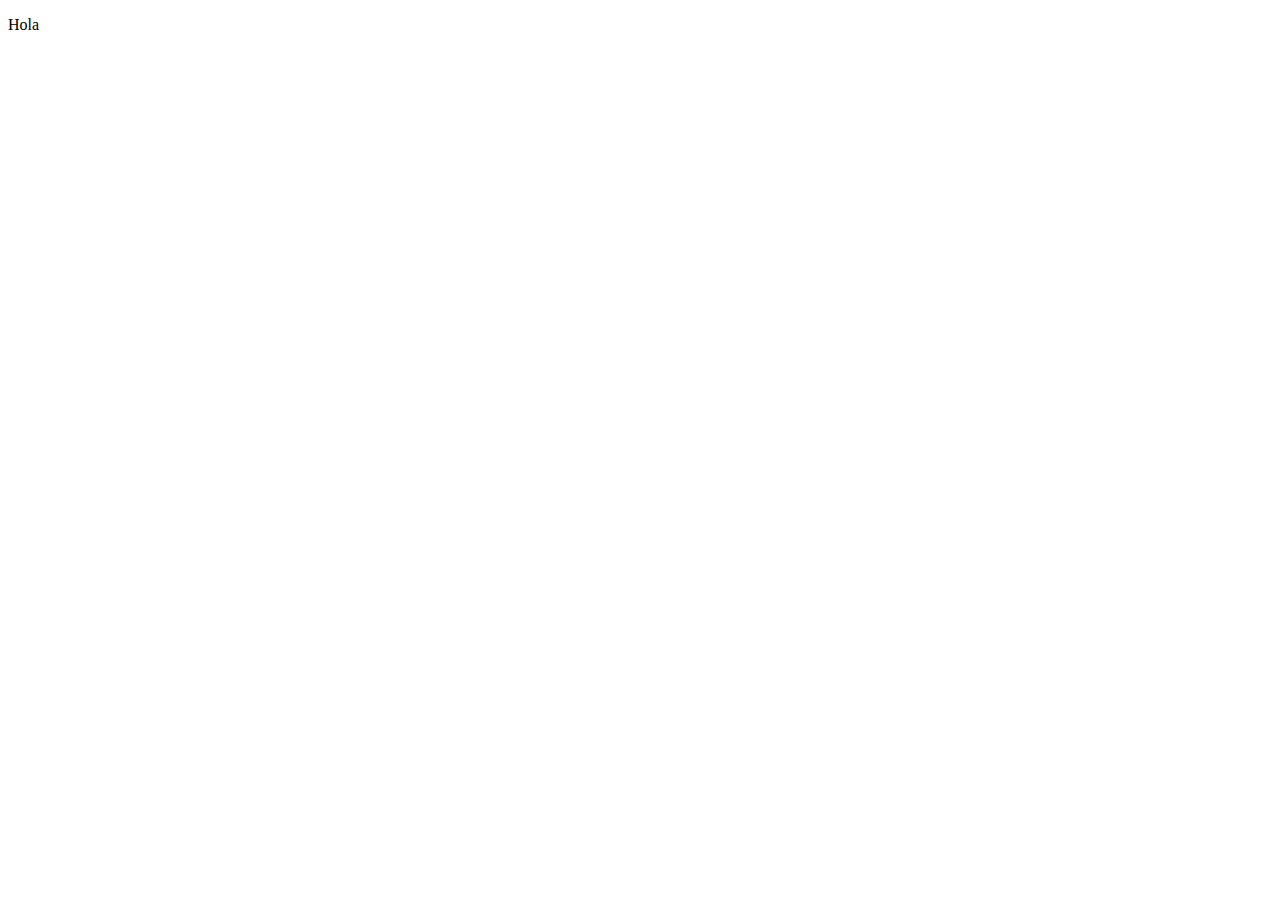
==== paginaprimera.html @ 2f62c5b4 "ESTA ES LA ULTIMA Y SI QUEDA" ====
<!DOCTYPE html>
<html lang="en">
<head>
	<meta charset="UTF-8">
	<title>League Of Legos :V</title>
	<link rel="stylesheet" href="style.css">
</head>
<body>
	<header>
		<p>Hola</p>
	</header>
</body>
</html>
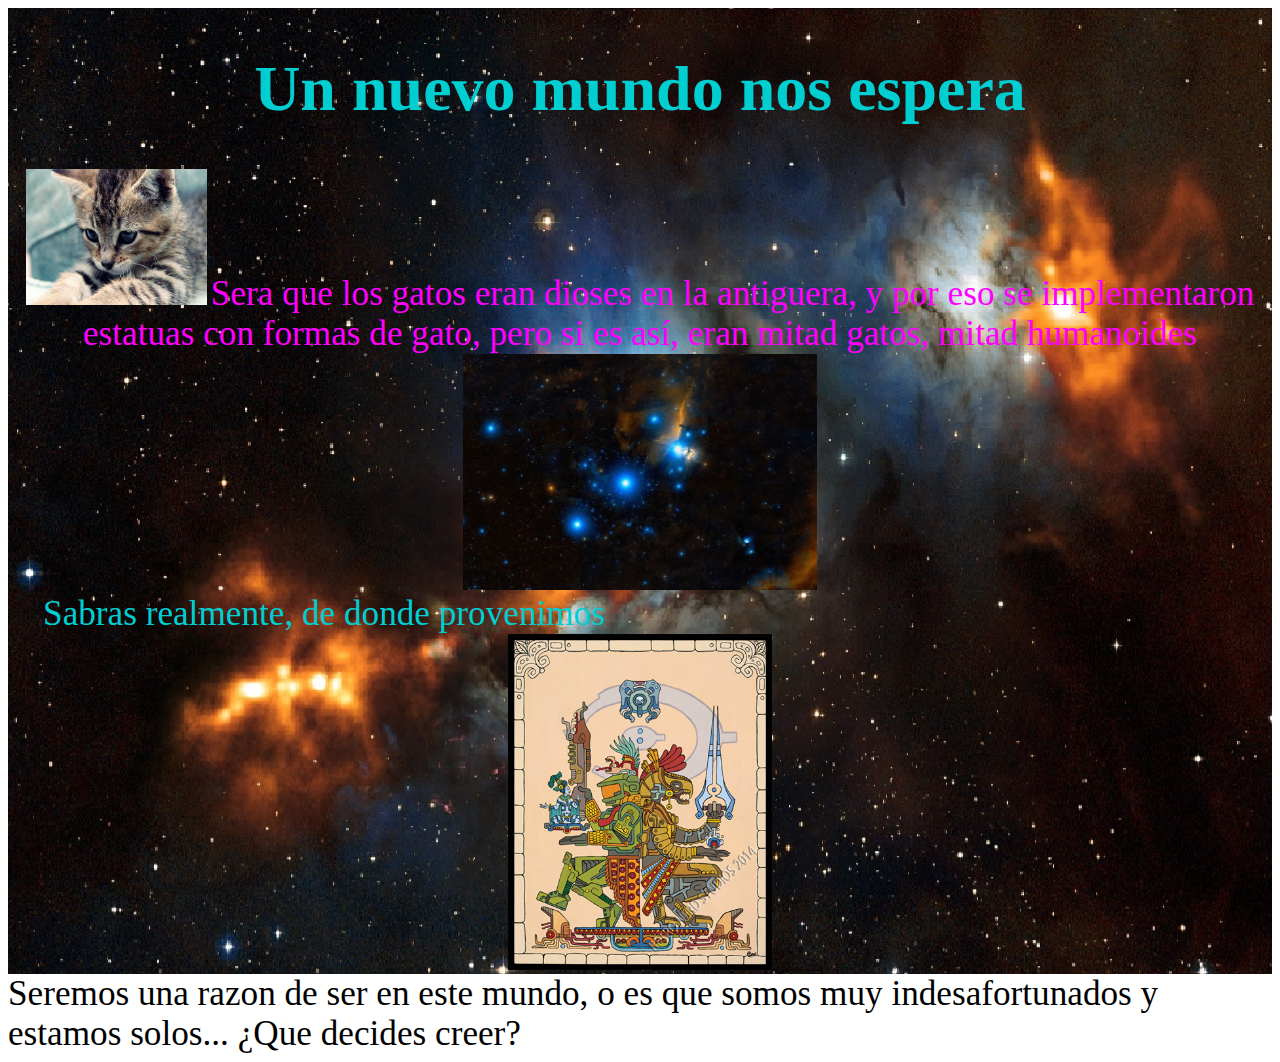
==== commit b370730a: "Subiendo mi avanze :D" ====
--- a/paginaprimera.html
+++ b/paginaprimera.html
@@ -1,13 +1,27 @@
 <!DOCTYPE html>
-<html lang="en">
+<html lang="es">
 <head>
 	<meta charset="UTF-8">
-	<title>League Of Legos :V</title>
-	<link rel="stylesheet" href="style.css">
+	<title>New Wordl</title>
+	<link rel="stylesheet" href="miprimeraweb.css">
 </head>
 <body>
 	<header>
-		<p>Hola</p>
+		<div class="Centrar-Texto">
+			<h1 class="Agrandar-Texto Color-Blanco">Un nuevo mundo nos espera</h1>
+			<img class="Izquierda-Texto" src="cat.jpg"  height="136">
+			<p class="Engrandecer-Texto Color-Rosado inline">Sera que los gatos eran dioses en la antiguera, y por eso se implementaron estatuas con formas de gato, pero si es así, eran mitad gatos, mitad humanoides</p>
+			<div>
+				<img src="casa.jpg"  height="236">
+				<div class="Color-Blanco Engrandecer-Texto ocupa-mitad">Sabras realmente, de donde provenimos</div>
+				<img class="Ocupa-mitas" src="hermoso.png"  height="336">
+			</div>
+			
+		</div>
 	</header>
+
+	<div>
+		<div class="Engrandecer-Texto">Seremos una razon de ser en este mundo, o es que somos muy indesafortunados y estamos solos... ¿Que decides creer?</div>	
+	</div>
 </body>
 </html>--- a/miprimeraweb.css
+++ b/miprimeraweb.css
@@ -0,0 +1,30 @@
+
+header{
+	background:url(78.jpg);
+	height: 100;
+	padding-top:1px;
+}
+.Centrar-Texto{
+	text-align: center;
+}
+.Izquierda-Texto{
+	text-align: left;
+}
+.Agrandar-Texto{
+	font-size: 4em;
+}
+.Engrandecer-Texto{
+	font-size: 2.2em;
+}
+.Color-Blanco{
+	color: #00CED1;
+}
+.Color-Rosado{
+	color: #FF00FF;
+}
+.inline{
+	display: inline;
+}
+.ocupa-mitad{
+	width: 50%;
+}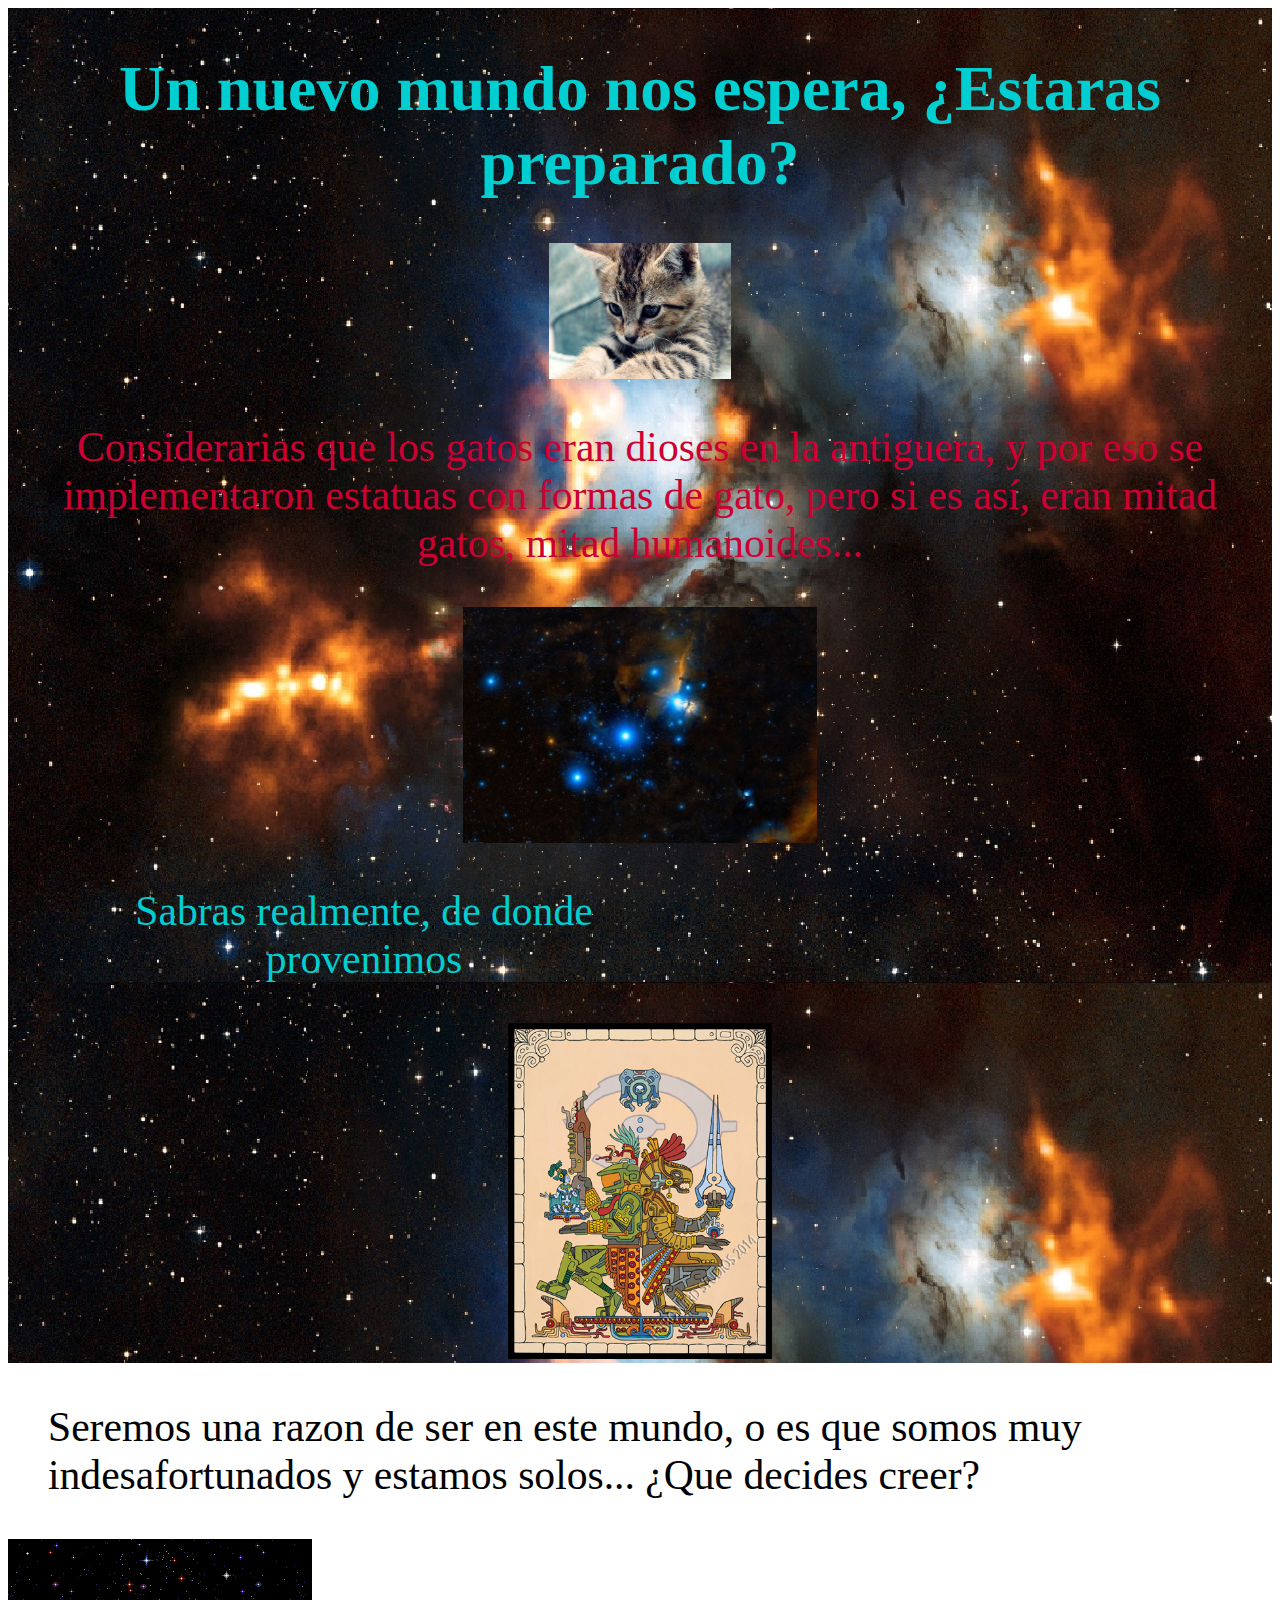
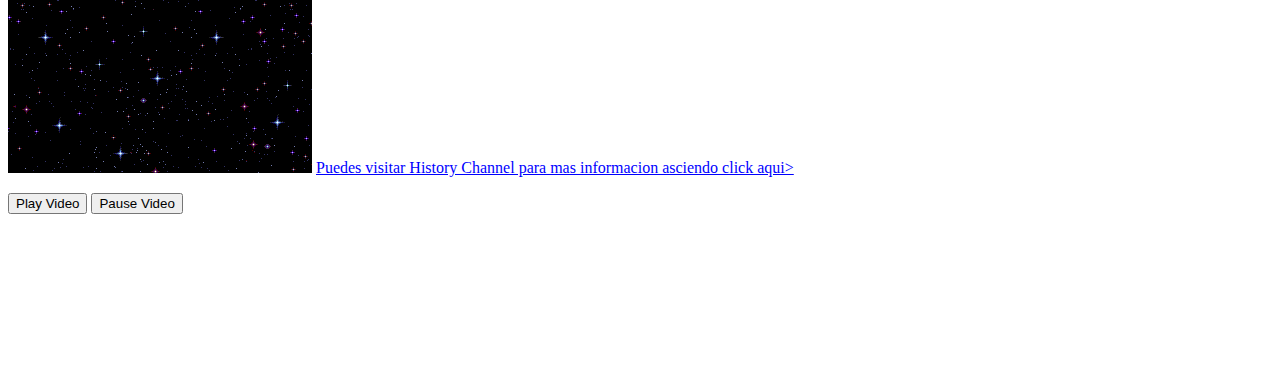
==== commit 5f554f94: "Le puse GIF y para reproducir musica :V" ====
--- a/paginaprimera.html
+++ b/paginaprimera.html
@@ -8,20 +8,41 @@
 <body>
 	<header>
 		<div class="Centrar-Texto">
-			<h1 class="Agrandar-Texto Color-Blanco">Un nuevo mundo nos espera</h1>
+			<h1 class="Agrandar-Texto Color-Blanco">Un nuevo mundo nos espera, ¿Estaras preparado?</h1>
 			<img class="Izquierda-Texto" src="cat.jpg"  height="136">
-			<p class="Engrandecer-Texto Color-Rosado inline">Sera que los gatos eran dioses en la antiguera, y por eso se implementaron estatuas con formas de gato, pero si es así, eran mitad gatos, mitad humanoides</p>
-			<div>
+			<p class="Engrandecer-Texto Color-Rosado Margen-Palabras">Considerarias que los gatos eran dioses en la antiguera, y por eso se implementaron estatuas con formas de gato, pero si es así, eran mitad gatos, mitad humanoides...</p>
+			<div class="Color-Blanco">
 				<img src="casa.jpg"  height="236">
-				<div class="Color-Blanco Engrandecer-Texto ocupa-mitad">Sabras realmente, de donde provenimos</div>
-				<img class="Ocupa-mitas" src="hermoso.png"  height="336">
+				<div class="Color-Blanco Engrandecer-Texto ocupa-mitad Margen-Palabras">Sabras realmente, de donde provenimos</div>
+				<img class="Ocupa-mitad" src="hermoso.png"  height="336">
+
 			</div>
-			
 		</div>
 	</header>
 
 	<div>
-		<div class="Engrandecer-Texto">Seremos una razon de ser en este mundo, o es que somos muy indesafortunados y estamos solos... ¿Que decides creer?</div>	
+		<div class="Engrandecer-Texto Margen-Palabras">Seremos una razon de ser en este mundo, o es que somos muy indesafortunados y estamos solos... ¿Que decides creer?</div>	
+		<img src="estrellas.gif">
+		<a href="http://www.history.com" <span style="color:blue">Puedes visitar History Channel para mas informacion asciendo click aqui</span>></a>
+		<p class=""></p>
 	</div>
+
+	<button onclick="playVid()" type="button">Play Video</button>
+	<button onclick="pauseVid()" type="button">Pause Video</button><br>
+	<video id="myVideo">
+		 <source src="Seeya.mp3" type="audio/mp3">
+	</video>	
+
+	<script> 
+		var vid = document.getElementById("myVideo"); 
+
+		function playVid() { 
+		    myVideo.play(); 
+		} 
+
+		function pauseVid() { 
+		    myVideo.pause(); 
+		} 
+	</script> 
 </body>
 </html>--- a/miprimeraweb.css
+++ b/miprimeraweb.css
@@ -1,30 +1,34 @@
 
 header{
 	background:url(78.jpg);
-	height: 100;
+	width: 100%;
+	height: 100%;
 	padding-top:1px;
 }
 .Centrar-Texto{
 	text-align: center;
 }
-.Izquierda-Texto{
-	text-align: left;
+.Izquierda-Texto{	text-align: left;
 }
 .Agrandar-Texto{
 	font-size: 4em;
 }
 .Engrandecer-Texto{
-	font-size: 2.2em;
+	font-size: 2.6em;
 }
 .Color-Blanco{
 	color: #00CED1;
 }
 .Color-Rosado{
-	color: #FF00FF;
+	color: #CC0033;
 }
 .inline{
 	display: inline;
 }
 .ocupa-mitad{
 	width: 50%;
-}+}
+.Margen-Palabras{
+	margin:20px;
+    padding:20px;
+}
